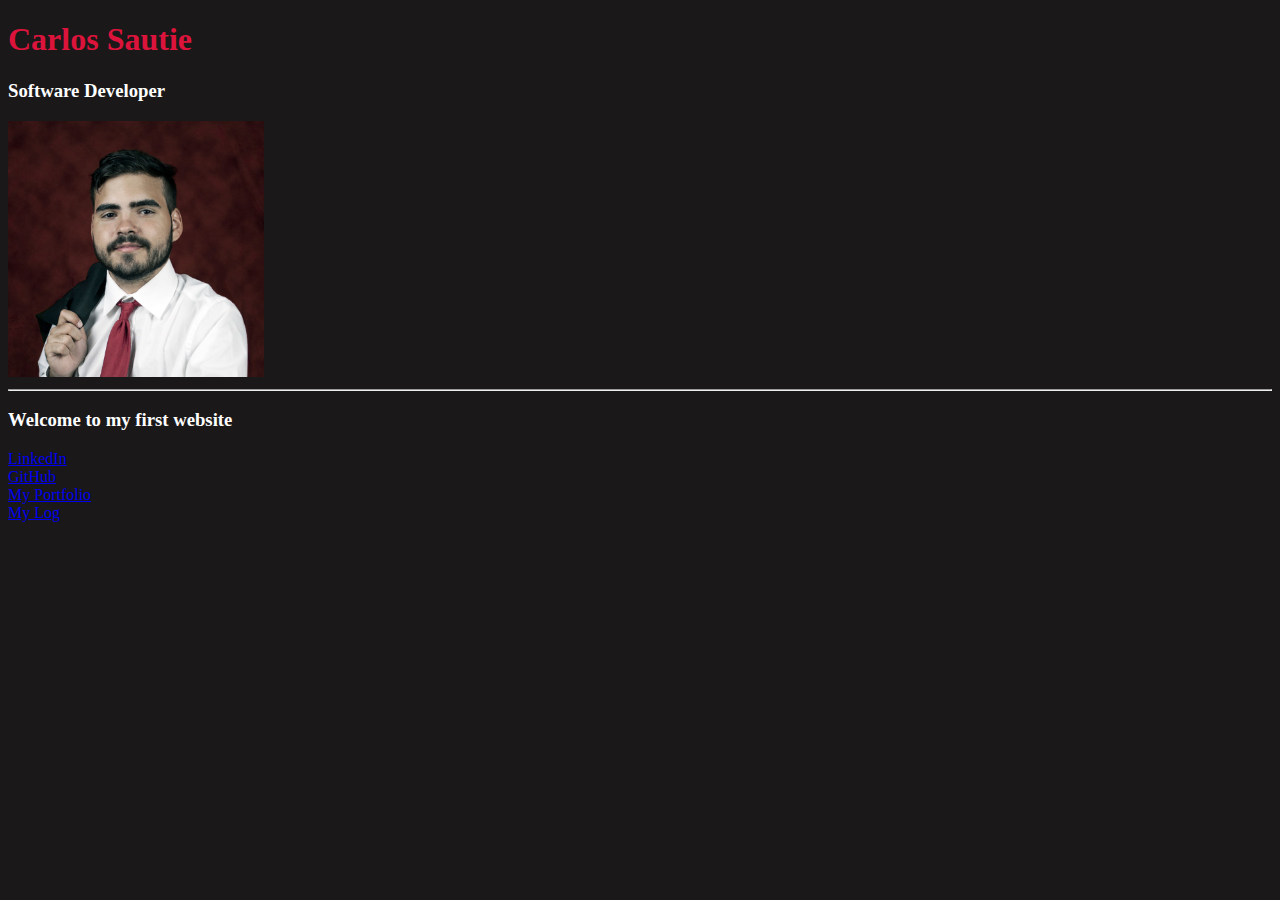
==== HTML and CSS/CSS/index.html @ 5c1c6501 "CSS Intro" ====
<!DOCTYPE html>
<html lang="en">
    <head>
        <meta charset="UTF-8">
        <meta http-equiv="X-UA-Compatible" content="IE=edge">
        <meta name="viewport" content="width=device-width, initial-scale=1.0">
        <title>Carlos Sautie's Website</title>
        <link rel="stylesheet" href="css/styles.css">
    </head>

    <body>
        <header>
            

            
            <h1 class="mainHeader">Carlos Sautie</h1>
            <h3>Software Developer</h3>
            <img src="resources/profile_picture.jfif" alt="Profile Picture" height="256" width="256">
            <hr/>
            
            <h3> Welcome to my first website</h3>
            <nav>
                <!-- this is the navigational tag-->
                <a href="https://www.linkedin.com/in/carlos-sautie" target="_blank">LinkedIn</a>
                <br/>
                <a href="https://github.com/cs5190" target="_blank">GitHub</a>
                <br/>
                <a href="Portfolio.html" >My Portfolio</a>
                <br/>
                <a href="Log.html" >My Log</a>
            </nav>
            

        </header>

        <main>
            
            
        </main>

        
       
        
     </body>

</html>
---- HTML and CSS/CSS/css/styles.css ----
/* css rules*/
/* selector: h1 */
/* declaration block : code inside*/
/* property : color */
/* value: specifc color */
h1{
    color:white;

}
h2{
    color:white;
}
h3{
    color:white;
    
}
h4{
    color:white;

}
p{
    color: beige;
}
body{
    background-color: rgb(26, 24, 24);
}
.mainHeader{
    color: crimson;
}
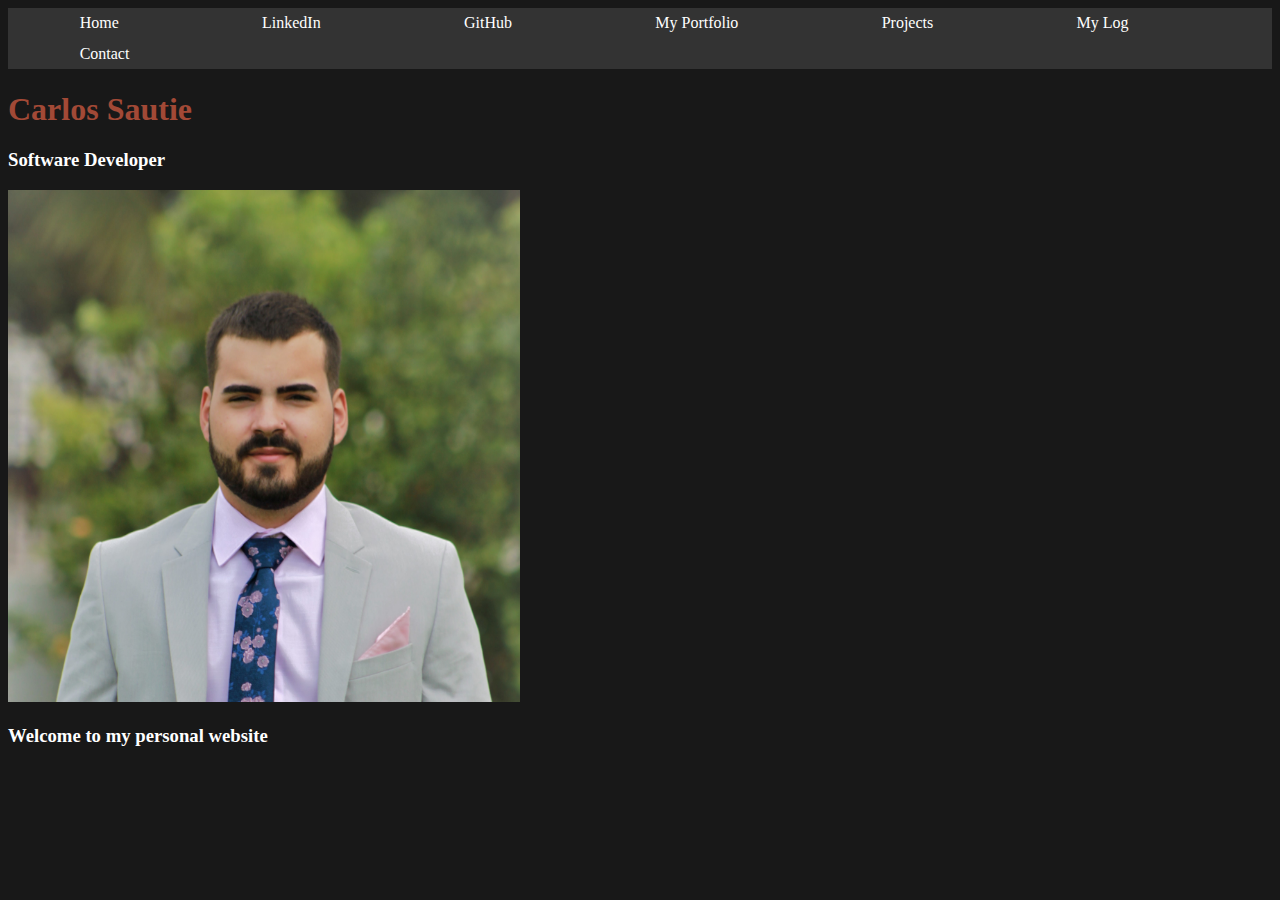
==== commit bf5c43dc: "nav bar, new pages, hosted v0.1.3" ====
--- a/HTML and CSS/CSS/index.html
+++ b/HTML and CSS/CSS/index.html
@@ -4,31 +4,38 @@
         <meta charset="UTF-8">
         <meta http-equiv="X-UA-Compatible" content="IE=edge">
         <meta name="viewport" content="width=device-width, initial-scale=1.0">
-        <title>Carlos Sautie's Website</title>
+        <title>Carlos Sautie's Website v0.1.3</title>
         <link rel="stylesheet" href="css/styles.css">
     </head>
 
     <body>
+        
+        <nav>
+                
+            <ul>
+                <li><a href="index.html">Home</a></li>
+                <li><a href="https://www.linkedin.com/in/carlos-sautie" target="_blank">LinkedIn</a></li>
+                <li><a href="https://github.com/cs5190" target="_blank">GitHub</a></li>
+                <li><a href="Portfolio.html" >My Portfolio</a></li>
+                <li><a href="Projects.html">Projects</a></li>
+                <li><a href="Log.html" >My Log</a></li>
+                <li><a href="Contact.html">Contact</a></li>
+                
+            </ul>
+        </nav>
+    
+
         <header>
+
             
 
+            <h1 class="palette_color_1">Carlos Sautie</h1>
+            <h3>Software Developer</h3>
+            <img src="resources/profile_picture_new.jpg" alt="Profile Picture" height="512" width="512">
             
-            <h1 class="mainHeader">Carlos Sautie</h1>
-            <h3>Software Developer</h3>
-            <img src="resources/profile_picture.jfif" alt="Profile Picture" height="256" width="256">
-            <hr/>
             
-            <h3> Welcome to my first website</h3>
-            <nav>
-                <!-- this is the navigational tag-->
-                <a href="https://www.linkedin.com/in/carlos-sautie" target="_blank">LinkedIn</a>
-                <br/>
-                <a href="https://github.com/cs5190" target="_blank">GitHub</a>
-                <br/>
-                <a href="Portfolio.html" >My Portfolio</a>
-                <br/>
-                <a href="Log.html" >My Log</a>
-            </nav>
+            <h3> Welcome to my personal website</h3>
+            
             
 
         </header>
--- a/HTML and CSS/CSS/css/styles.css
+++ b/HTML and CSS/CSS/css/styles.css
@@ -3,6 +3,33 @@
 /* declaration block : code inside*/
 /* property : color */
 /* value: specifc color */
+html{
+    background-color: rgb(24, 24, 24);
+}
+ul {
+    padding: 0;
+    margin: 0;
+    list-style-type: none;
+    overflow: hidden;
+    background-color: #333;
+  }
+  
+  li {
+    float: left;
+    
+  }
+  
+  li a {
+    display: block;
+    color: white;
+    text-align: center;
+    padding: 0.7vh 5.597vw;
+    text-decoration: none;
+  }
+  
+  li a:hover {
+    background-color: #111;
+  }
 h1{
     color:white;
 
@@ -21,11 +48,21 @@
 p{
     color: beige;
 }
-body{
-    background-color: rgb(26, 24, 24);
+
+.palette_color_1{
+    color:#A24936;
 }
-.mainHeader{
-    color: crimson;
+.palette_color_2{
+    color:#618985;
+}
+.palette_color_3{
+    color:#181818;
+}
+.palette_color_4{
+    color:#D36135;
+}
+.palette_color_5{
+    color:#F8E5EE;
 }
 
 
@@ -37,3 +74,5 @@
 
 
 
+
+
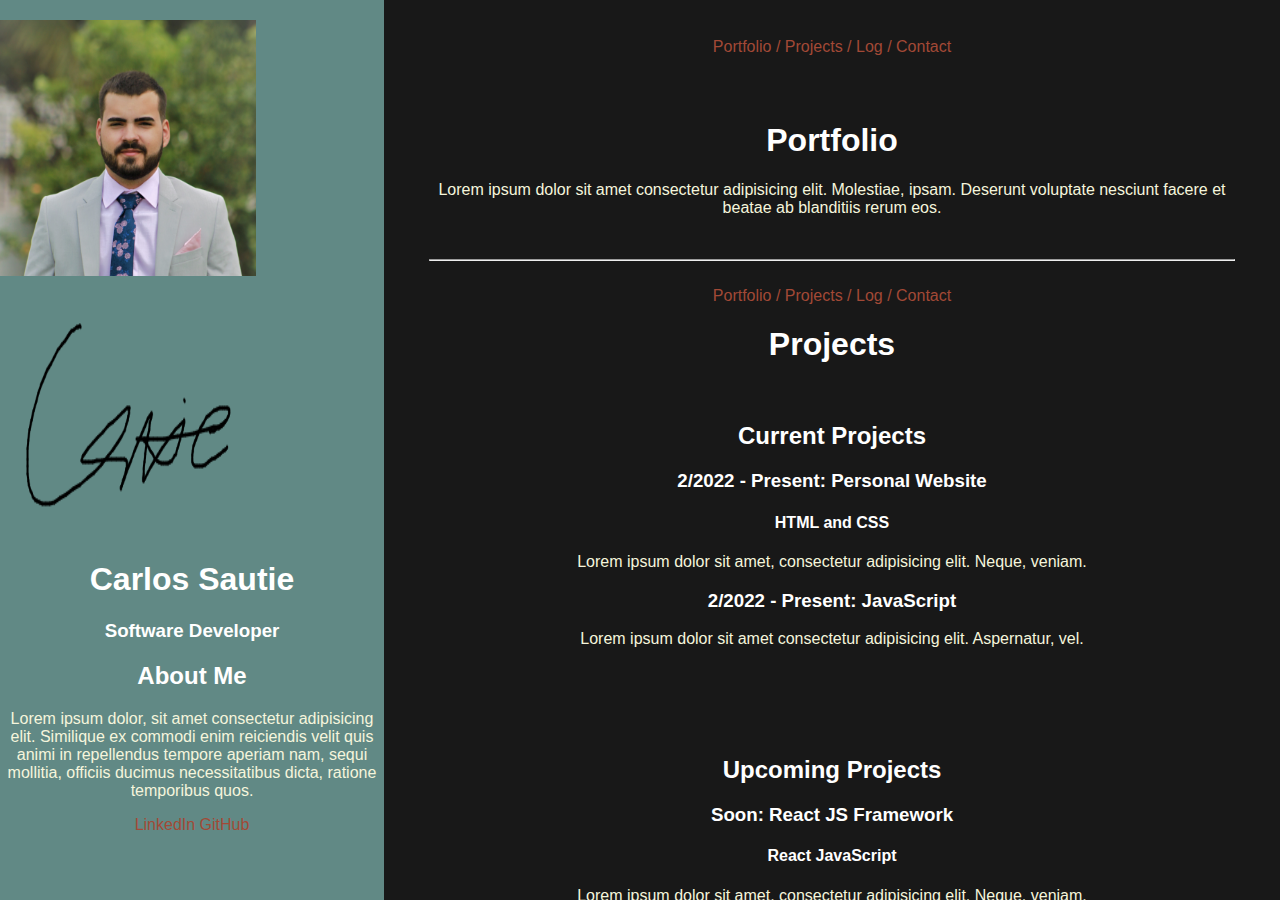
==== commit 19313a18: "v0.2.0" ====
--- a/HTML and CSS/CSS/index.html
+++ b/HTML and CSS/CSS/index.html
@@ -1,53 +1,290 @@
 <!DOCTYPE html>
 <html lang="en">
-    <head>
-        <meta charset="UTF-8">
-        <meta http-equiv="X-UA-Compatible" content="IE=edge">
-        <meta name="viewport" content="width=device-width, initial-scale=1.0">
-        <title>Carlos Sautie's Website v0.1.3</title>
-        <link rel="stylesheet" href="css/styles.css">
-    </head>
-
-    <body>
-        
-        <nav>
-                
-            <ul>
-                <li><a href="index.html">Home</a></li>
-                <li><a href="https://www.linkedin.com/in/carlos-sautie" target="_blank">LinkedIn</a></li>
-                <li><a href="https://github.com/cs5190" target="_blank">GitHub</a></li>
-                <li><a href="Portfolio.html" >My Portfolio</a></li>
-                <li><a href="Projects.html">Projects</a></li>
-                <li><a href="Log.html" >My Log</a></li>
-                <li><a href="Contact.html">Contact</a></li>
-                
-            </ul>
-        </nav>
-    
-
-        <header>
-
-            
-
-            <h1 class="palette_color_1">Carlos Sautie</h1>
-            <h3>Software Developer</h3>
-            <img src="resources/profile_picture_new.jpg" alt="Profile Picture" height="512" width="512">
-            
-            
-            <h3> Welcome to my personal website</h3>
-            
-            
-
-        </header>
-
-        <main>
-            
-            
-        </main>
-
-        
+<head>
+    <meta charset="UTF-8">
+    <meta http-equiv="X-UA-Compatible" content="IE=edge">
+    <meta name="viewport" content="width=device-width, initial-scale=1.0">
+    <title>Document</title>
+    <link rel="stylesheet" href="css/splitStyle.css">
+</head>
+<body>
+
+    
+
+        <div class="split left palette_color_2">
+            
+            
+            
+            
+            <img src="resources/profile_picture_new.jpg" alt="Profile Picture" height="256" width="256">
+            <img src="resources/signature.png" alt="signature" height="256" width="256">
+            
+
+
+            <div class="centeredLeft">
+                <h1>Carlos Sautie</h1>
+                <h3>Software Developer</h3>
+                <h2>About Me</h2>
+                <p>Lorem ipsum dolor, sit amet consectetur adipisicing elit. Similique ex commodi enim reiciendis velit quis animi in repellendus tempore aperiam nam, sequi mollitia, officiis ducimus necessitatibus dicta, ratione temporibus quos.</p>
+                
+                <a href="https://www.linkedin.com/in/carlos-sautie" target="_blank">LinkedIn</a>
+                <a href="https://github.com/cs5190" target="_blank">GitHub</a>
+                
+
+
+            </div>
+                
+              
+            
+    
+        </div>
        
         
-     </body>
-
+          
+        <div class="split right palette_color_3">
+
+            <div class = "centered top">
+                    <br id="top">
+                    <div  class="navigation">
+                        
+                        
+                        <a href="#portfolio" >Portfolio</a> /
+                        <a href="#projects">Projects</a> /
+                        <a href="#log" >Log</a> /
+                        <a href="#contact">Contact</a> 
+
+                    </div>
+                    
+                        
+                        
+                 
+            
+            </div>
+
+
+            <div class="centered palette_color_3">
+                
+                <main>
+
+                        <h1>Portfolio</h1>
+                        <p>Lorem ipsum dolor sit amet consectetur adipisicing elit. Molestiae, ipsam. Deserunt voluptate nesciunt facere et beatae ab blanditiis rerum eos.</p>
+                        <br>
+                        <hr>
+
+                        <br id="projects">
+                        <div class="navigation">
+                        
+                           
+                            <a href="#top" >Portfolio</a> /
+                            <a href="#projects">Projects</a> /
+                            <a href="#log" >Log</a> /
+                            <a href="#contact">Contact</a> 
+    
+                        </div>
+                        <h1>Projects</h1>
+                        <br>
+                        <h2>Current Projects</h2>
+                        <h3>2/2022 - Present: Personal Website</h3>
+                        <h4>HTML and CSS</h4>
+                        <p>Lorem ipsum dolor sit amet, consectetur adipisicing elit. Neque, veniam.</p>
+                        
+                        <h3>2/2022 - Present: JavaScript</h3>
+                        <p>Lorem ipsum dolor sit amet consectetur adipisicing elit. Aspernatur, vel.</p>
+                        <br>
+                        <br><br><br>
+                        <h2>Upcoming Projects</h2>
+                        <h3>Soon: React JS Framework</h3>
+                        <h4>React JavaScript</h4>
+                        <p>Lorem ipsum dolor sit amet, consectetur adipisicing elit. Neque, veniam.</p>
+                        <br>
+
+
+
+
+                       
+                        
+                        <h2>University Projects</h2>
+                        <h3>8/2021 – 12/2021 FreedomFI Project, FIU</h3>
+                        
+                        <p>
+                            FreedomFI is designed for areas of the world where the
+                            Internet is actively blocked or censored. It is an app that:
+                            <br>
+                            - Uses the NetBlocks API <br>
+                            - Provides users with censorship status reports for
+                            their connections. <br>
+                            - Details possible remedies and countermeasures. <br>
+
+                            
+                            
+                            
+                            
+                            
+                            
+                        </p>
+                        
+                        <h3>1/2020 – 5/2020 CyFinder Project, FIU</h3>
+                        
+
+                        <p>
+                            CyFinder is a plugin for Cytoscape, an open-source
+                            platform for visualizing complex networks and integrating
+                            them with attribute data. Worked on implementing graph
+                            theory algorithms such as: <br>
+                            - Dijkstra’s Algorithm for Shortest Path. <br>
+                            - Kruskal’s Algorithm for a Minimum Spanning <br>
+                            Forest.
+                        </p>
+                        <h3>1/2020 – 5/2020 Quadrotor Networks Project, FIU</h3>
+                        
+                        <p>
+                            Modified an open source Python Robotics library to set up
+                            an environment for an experiment on the Effectiveness of
+                            Energy Equalization in Drone Networks
+                        </p>
+                        <br>
+                        <hr>
+                        <br id="log">
+                        <div class="navigation">
+                        
+                            
+                            <a href="#top" >Portfolio</a> /
+                            <a href="#projects">Projects</a> /
+                            <a href="#log" >Log</a> /
+                            <a href="#contact">Contact</a> 
+    
+                        </div>
+                        <h1>Log</h1>
+                        <h3>March 2022</h3>
+
+        <h4>3/03:Working on new template for website</h4>
+
+
+        <h4>3/01:Continuing HTML and CSS Work: Styling etc. CSS</h4>
+        <p>
+            Hosted csautie.com version 0.1.3
+            <br>
+            <br>(04:08:30) Div And Span Elements
+            <br>(04:16:44) CSS Inheritance
+            <br>(04:20:08) More Info On Inheritance
+            <br>(04:22:30) Last Rule, Specificity, Universal Selector
+            <br>(04:27:33) Colors Intro
+            <br>(04:28:13) Color And Background-Color Properties
+            <br>(04:32:33) Color Names
+            <br>(04:33:30) Rgb
+            <br>(04:37:46) Rgba
+            <br>(04:44:33) Hex
+            <br>(04:50:58) Vs-Code Color Options
+            <br>(04:52:57) External Resources
+            <br>(04:55:39) Units Intro
+            <br>(04:56:18) Pixels, Font-Size, Width, Height
+            <br>(05:02:13) Percent Values
+            <br>(05:05:44) Em Values
+            <br>(05:11:42) Rem Values
+            <br>(05:14:41) VH And VW
+        </p>
+        <br><br>
+        <h3>February 2022</h3>
+        
+        
+    
+            <h4>2/22:Continuing HTML and CSS Work: Intro CSS</h4>
+            <p>
+                <br>(01:58:12) Forms - Textarea - Radio - Checkbox
+                <br>(02:09:40) Prettier And Code Formatter
+                <br>(02:14:56) Keyboard Shortcuts
+                <br>(02:26:06) External Resources - Head Element
+                <br>(02:30:15) Html Project Intro
+                <br>(02:32:16) Project Setup
+                <br>(02:35:17) Download Images
+                <br>(02:39:02) Logo, Heading, Navigation
+                <br>(02:42:51) Home Page Completed
+                <br>(02:54:30) About Page
+                <br>(02:58:09) Numbers Page
+                <br>(03:04:14) Contact Page
+                <br>(03:09:11) Resource Files
+                <br>(03:09:42) Text Editor Setup
+                <br>(03:16:03) Css Intro
+                <br>(03:17:35) Workspace Setup
+                <br>(03:20:22) Inline Css
+                <br>(03:23:40) Course Resources
+                <br>(03:25:01) Internal Css
+                <br>(03:28:00) External Css
+                <br>(03:39:40) Power Struggle
+                <br>(03:44:17) Basic Css Syntax
+                <br>(03:52:27) Element Selectors
+                <br>(03:55:15) Grouping Selectors
+                <br>(03:57:27) Id Selectors
+                <br>(04:02:09) Class Selectors
+                <br>(04:06:17) Id And Class Selector Summary
+            </p>
+    
+            <h4>2/21:Continuing HTML and CSS Work: Basic HTML</h4>
+            <p>(40:24) Heading Elements
+                <br>(44:33) Paragraph Elements
+                <br>(47:50) White Space Collapsing
+                <br>(49:22) Lorem Ipsum Dummy Text
+                <br>(51:17) Images
+                <br>(57:15) Multiple Path Options
+                <br>(1:00:06) External Images
+                <br>(1:02:43) Nice Images
+                <br>(1:05:49) Width and Height Attribute
+                <br>(1:08:40) Crop Images
+                <br>(1:12:07) Proper Path
+                <br>(01:15:37) Comments And Line Breaks
+                <br>(01:19:47) External Links
+                <br>(01:23:32) Internal Links
+                <br>(01:25:53) Links Within Page
+                <br>(01:30:10) Empty Links
+                <br>(01:32:39) Sup And Sub Elements
+                <br>(01:34:39) Strong And Em Elements
+                <br>(01:37:02) Special Characters In Html
+                <br>(01:38:58) Unordered Lists
+                <br>(01:41:25) Ordered Lists
+                <br>(01:42:18) Nested Lists
+                <br>(01:43:57) Table Element
+                <br>(01:46:10) Forms - Input And Submit Elements</p>
+    
+            <h4>2/19: Beginning HTML and CSS Work: Basic HTML</h4>
+            <p>(0:00) Intro
+                <br>(2:47) What is HTML 
+                <br>(5:11) Google Chrome and Visual Studio Code
+                <br>(6:02) Download Google Chrome
+                <br>(8:11) Download Visual Studio Code
+                <br>(13:58) Create A Project
+                <br>(16:09) First Webpage
+                <br>(20:35) Visual Code Settings
+                <br>(22:48) Download Live Server Extension
+                <br>(26:59) Basic HTML Document Structure
+                <br>(29:05) Implementing Basic Document Structure
+                <br>(34:50) Word Wrap and Emmet
+            </p>
+       
+        <h4> 12/11/2019 Graduated: Bachelors of Science in Computer Science </h4>
+                        <hr>
+                        <br id="contact" >
+                        <div  class="navigation">
+                        
+                            
+                            <a href="#top" >Portfolio</a> /
+                            <a href="#projects">Projects</a> /
+                            <a href="#log" >Log</a> /
+                            <a href="#contact">Contact</a> 
+    
+                        </div>
+                        <h1>Contact</h1>
+
+                </main>
+                
+              
+            </div>
+
+        </div>
+          
+
+
+
+    
+
+</body>
 </html>--- a/HTML and CSS/CSS/css/splitStyle.css
+++ b/HTML and CSS/CSS/css/splitStyle.css
@@ -0,0 +1,156 @@
+
+
+/*
+
+navigation is for the old style nav 
+bar at the top of the screen
+ul .navigation{
+    padding: 0;
+    margin: 0;
+    list-style-type: none;
+    background-color: #333;
+  }
+  
+  li .navigation{
+    float: left;
+    
+  }
+  
+  li a .navigation{
+    display: block;
+    color: white;
+    text-align: center;
+    padding: 0.7vh ;
+    text-decoration: none;
+  }
+  
+  li a:hover .navigation{
+    background-color: #111;
+  }
+
+  some old .centered stuff
+    top: 45%;
+    left: 50%;
+    transform: translate(-50%, -50%);
+    text-align: center;
+    padding: 5%;
+
+
+*/
+main{
+  padding: 5%;
+}
+a {
+  font-family: 'Segoe UI', Tahoma, Geneva, Verdana, sans-serif;
+  text-decoration: none;
+  
+  color: #A24936;
+}
+a:hover {
+  color: white;
+}
+
+.navigation{
+  color: #A24936;
+}
+
+/*
+
+Splits the screen in two
+
+*/
+
+.split {
+
+    font-family: 'Segoe UI', Tahoma, Geneva, Verdana, sans-serif;
+    height: 100%;
+    position: fixed;
+    z-index: 1;
+    top: 0;
+    overflow-x: hidden;
+    padding-top: 20px;
+  }
+  
+  /* Control the left side */
+  .left {
+    left: 0;
+    width: 30%;
+  }
+  
+  /* Control the right side */
+  .right {
+    
+    right: 0;
+    width: 70%;
+  }
+  
+  /* If you want the content centered horizontally and vertically */
+  .centered {
+    text-align: center;
+   
+    
+  }
+  .top{
+      top: 5%;
+  }
+  
+  /* Style the image inside the centered container, if needed */
+  .centered img {
+    width: 150px;
+    border-radius: 50%;
+  }
+
+  html
+  {
+    
+    background-color:#181818
+  }
+
+.centeredLeft{
+  text-align: center;
+  
+  
+}
+
+
+
+
+h1{
+    color:white;
+
+}
+h2{
+    color:white;
+}
+h3{
+    color:white;
+    
+}
+h4{
+    color:white;
+
+}
+p{
+    color: beige;
+}
+
+.palette_color_1{
+    color: #A24936;
+    background-color:#A24936;
+}
+.palette_color_2{
+    color:#618985;
+    background-color:#618985
+}
+.palette_color_3{
+    color:#181818;
+    background-color:#181818
+}
+.palette_color_4{
+    color:#D36135;
+    background-color:#D36135;
+}
+.palette_color_5{
+    color:#F8E5EE;
+    background-color:#F8E5EE;
+}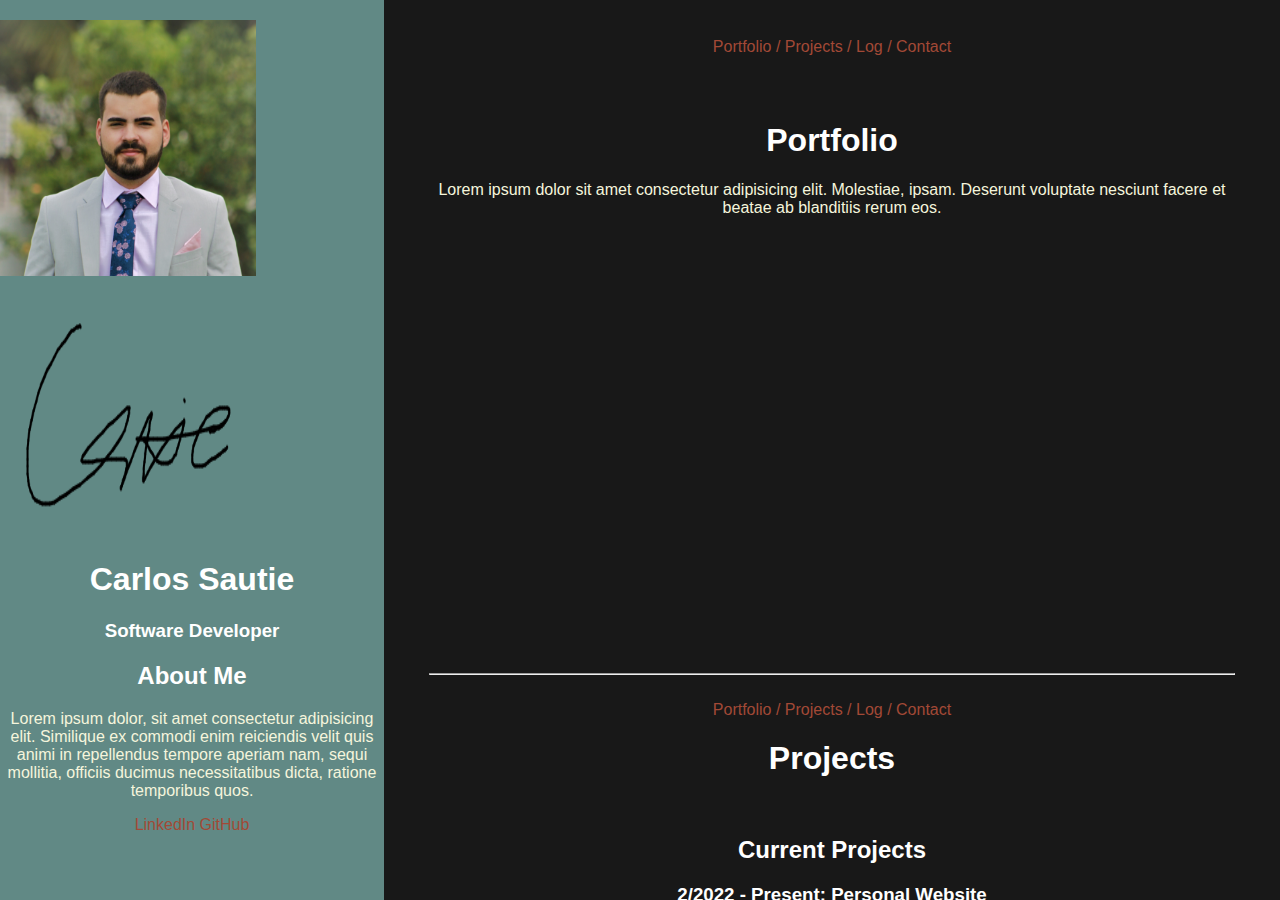
==== commit 5539899c: "Update index.html" ====
--- a/HTML and CSS/CSS/index.html
+++ b/HTML and CSS/CSS/index.html
@@ -68,7 +68,8 @@
 
                         <h1>Portfolio</h1>
                         <p>Lorem ipsum dolor sit amet consectetur adipisicing elit. Molestiae, ipsam. Deserunt voluptate nesciunt facere et beatae ab blanditiis rerum eos.</p>
-                        <br>
+                        <br><br><br><br><br><br><br><br><br><br><br><br><br><br><br><br>
+                        <br><br><br><br><br><br><br><br>
                         <hr>
 
                         <br id="projects">
@@ -157,108 +158,108 @@
                         <h1>Log</h1>
                         <h3>March 2022</h3>
 
-        <h4>3/03:Working on new template for website</h4>
-
-
-        <h4>3/01:Continuing HTML and CSS Work: Styling etc. CSS</h4>
-        <p>
-            Hosted csautie.com version 0.1.3
-            <br>
-            <br>(04:08:30) Div And Span Elements
-            <br>(04:16:44) CSS Inheritance
-            <br>(04:20:08) More Info On Inheritance
-            <br>(04:22:30) Last Rule, Specificity, Universal Selector
-            <br>(04:27:33) Colors Intro
-            <br>(04:28:13) Color And Background-Color Properties
-            <br>(04:32:33) Color Names
-            <br>(04:33:30) Rgb
-            <br>(04:37:46) Rgba
-            <br>(04:44:33) Hex
-            <br>(04:50:58) Vs-Code Color Options
-            <br>(04:52:57) External Resources
-            <br>(04:55:39) Units Intro
-            <br>(04:56:18) Pixels, Font-Size, Width, Height
-            <br>(05:02:13) Percent Values
-            <br>(05:05:44) Em Values
-            <br>(05:11:42) Rem Values
-            <br>(05:14:41) VH And VW
-        </p>
-        <br><br>
-        <h3>February 2022</h3>
-        
-        
-    
-            <h4>2/22:Continuing HTML and CSS Work: Intro CSS</h4>
-            <p>
-                <br>(01:58:12) Forms - Textarea - Radio - Checkbox
-                <br>(02:09:40) Prettier And Code Formatter
-                <br>(02:14:56) Keyboard Shortcuts
-                <br>(02:26:06) External Resources - Head Element
-                <br>(02:30:15) Html Project Intro
-                <br>(02:32:16) Project Setup
-                <br>(02:35:17) Download Images
-                <br>(02:39:02) Logo, Heading, Navigation
-                <br>(02:42:51) Home Page Completed
-                <br>(02:54:30) About Page
-                <br>(02:58:09) Numbers Page
-                <br>(03:04:14) Contact Page
-                <br>(03:09:11) Resource Files
-                <br>(03:09:42) Text Editor Setup
-                <br>(03:16:03) Css Intro
-                <br>(03:17:35) Workspace Setup
-                <br>(03:20:22) Inline Css
-                <br>(03:23:40) Course Resources
-                <br>(03:25:01) Internal Css
-                <br>(03:28:00) External Css
-                <br>(03:39:40) Power Struggle
-                <br>(03:44:17) Basic Css Syntax
-                <br>(03:52:27) Element Selectors
-                <br>(03:55:15) Grouping Selectors
-                <br>(03:57:27) Id Selectors
-                <br>(04:02:09) Class Selectors
-                <br>(04:06:17) Id And Class Selector Summary
-            </p>
-    
-            <h4>2/21:Continuing HTML and CSS Work: Basic HTML</h4>
-            <p>(40:24) Heading Elements
-                <br>(44:33) Paragraph Elements
-                <br>(47:50) White Space Collapsing
-                <br>(49:22) Lorem Ipsum Dummy Text
-                <br>(51:17) Images
-                <br>(57:15) Multiple Path Options
-                <br>(1:00:06) External Images
-                <br>(1:02:43) Nice Images
-                <br>(1:05:49) Width and Height Attribute
-                <br>(1:08:40) Crop Images
-                <br>(1:12:07) Proper Path
-                <br>(01:15:37) Comments And Line Breaks
-                <br>(01:19:47) External Links
-                <br>(01:23:32) Internal Links
-                <br>(01:25:53) Links Within Page
-                <br>(01:30:10) Empty Links
-                <br>(01:32:39) Sup And Sub Elements
-                <br>(01:34:39) Strong And Em Elements
-                <br>(01:37:02) Special Characters In Html
-                <br>(01:38:58) Unordered Lists
-                <br>(01:41:25) Ordered Lists
-                <br>(01:42:18) Nested Lists
-                <br>(01:43:57) Table Element
-                <br>(01:46:10) Forms - Input And Submit Elements</p>
-    
-            <h4>2/19: Beginning HTML and CSS Work: Basic HTML</h4>
-            <p>(0:00) Intro
-                <br>(2:47) What is HTML 
-                <br>(5:11) Google Chrome and Visual Studio Code
-                <br>(6:02) Download Google Chrome
-                <br>(8:11) Download Visual Studio Code
-                <br>(13:58) Create A Project
-                <br>(16:09) First Webpage
-                <br>(20:35) Visual Code Settings
-                <br>(22:48) Download Live Server Extension
-                <br>(26:59) Basic HTML Document Structure
-                <br>(29:05) Implementing Basic Document Structure
-                <br>(34:50) Word Wrap and Emmet
-            </p>
+                <h4>3/03:Working on new template for website</h4>
+
+
+                <h4>3/01:Continuing HTML and CSS Work: Styling etc. CSS</h4>
+                <p>
+                Hosted csautie.com version 0.1.3
+                <br>
+                <br>(04:08:30) Div And Span Elements
+                <br>(04:16:44) CSS Inheritance
+                <br>(04:20:08) More Info On Inheritance
+                <br>(04:22:30) Last Rule, Specificity, Universal Selector
+                <br>(04:27:33) Colors Intro
+                <br>(04:28:13) Color And Background-Color Properties
+                <br>(04:32:33) Color Names
+                <br>(04:33:30) Rgb
+                <br>(04:37:46) Rgba
+                <br>(04:44:33) Hex
+                <br>(04:50:58) Vs-Code Color Options
+                <br>(04:52:57) External Resources
+                <br>(04:55:39) Units Intro
+                <br>(04:56:18) Pixels, Font-Size, Width, Height
+                <br>(05:02:13) Percent Values
+                <br>(05:05:44) Em Values
+                <br>(05:11:42) Rem Values
+                <br>(05:14:41) VH And VW
+                </p>
+                <br><br>
+                <h3>February 2022</h3>
+                
+                
+            
+                    <h4>2/22:Continuing HTML and CSS Work: Intro CSS</h4>
+                    <p>
+                        <br>(01:58:12) Forms - Textarea - Radio - Checkbox
+                        <br>(02:09:40) Prettier And Code Formatter
+                        <br>(02:14:56) Keyboard Shortcuts
+                        <br>(02:26:06) External Resources - Head Element
+                        <br>(02:30:15) Html Project Intro
+                        <br>(02:32:16) Project Setup
+                        <br>(02:35:17) Download Images
+                        <br>(02:39:02) Logo, Heading, Navigation
+                        <br>(02:42:51) Home Page Completed
+                        <br>(02:54:30) About Page
+                        <br>(02:58:09) Numbers Page
+                        <br>(03:04:14) Contact Page
+                        <br>(03:09:11) Resource Files
+                        <br>(03:09:42) Text Editor Setup
+                        <br>(03:16:03) Css Intro
+                        <br>(03:17:35) Workspace Setup
+                        <br>(03:20:22) Inline Css
+                        <br>(03:23:40) Course Resources
+                        <br>(03:25:01) Internal Css
+                        <br>(03:28:00) External Css
+                        <br>(03:39:40) Power Struggle
+                        <br>(03:44:17) Basic Css Syntax
+                        <br>(03:52:27) Element Selectors
+                        <br>(03:55:15) Grouping Selectors
+                        <br>(03:57:27) Id Selectors
+                        <br>(04:02:09) Class Selectors
+                        <br>(04:06:17) Id And Class Selector Summary
+                    </p>
+            
+                    <h4>2/21:Continuing HTML and CSS Work: Basic HTML</h4>
+                    <p>(40:24) Heading Elements
+                        <br>(44:33) Paragraph Elements
+                        <br>(47:50) White Space Collapsing
+                        <br>(49:22) Lorem Ipsum Dummy Text
+                        <br>(51:17) Images
+                        <br>(57:15) Multiple Path Options
+                        <br>(1:00:06) External Images
+                        <br>(1:02:43) Nice Images
+                        <br>(1:05:49) Width and Height Attribute
+                        <br>(1:08:40) Crop Images
+                        <br>(1:12:07) Proper Path
+                        <br>(01:15:37) Comments And Line Breaks
+                        <br>(01:19:47) External Links
+                        <br>(01:23:32) Internal Links
+                        <br>(01:25:53) Links Within Page
+                        <br>(01:30:10) Empty Links
+                        <br>(01:32:39) Sup And Sub Elements
+                        <br>(01:34:39) Strong And Em Elements
+                        <br>(01:37:02) Special Characters In Html
+                        <br>(01:38:58) Unordered Lists
+                        <br>(01:41:25) Ordered Lists
+                        <br>(01:42:18) Nested Lists
+                        <br>(01:43:57) Table Element
+                        <br>(01:46:10) Forms - Input And Submit Elements</p>
+            
+                    <h4>2/19: Beginning HTML and CSS Work: Basic HTML</h4>
+                    <p>(0:00) Intro
+                        <br>(2:47) What is HTML 
+                        <br>(5:11) Google Chrome and Visual Studio Code
+                        <br>(6:02) Download Google Chrome
+                        <br>(8:11) Download Visual Studio Code
+                        <br>(13:58) Create A Project
+                        <br>(16:09) First Webpage
+                        <br>(20:35) Visual Code Settings
+                        <br>(22:48) Download Live Server Extension
+                        <br>(26:59) Basic HTML Document Structure
+                        <br>(29:05) Implementing Basic Document Structure
+                        <br>(34:50) Word Wrap and Emmet
+                    </p>
        
         <h4> 12/11/2019 Graduated: Bachelors of Science in Computer Science </h4>
                         <hr>
